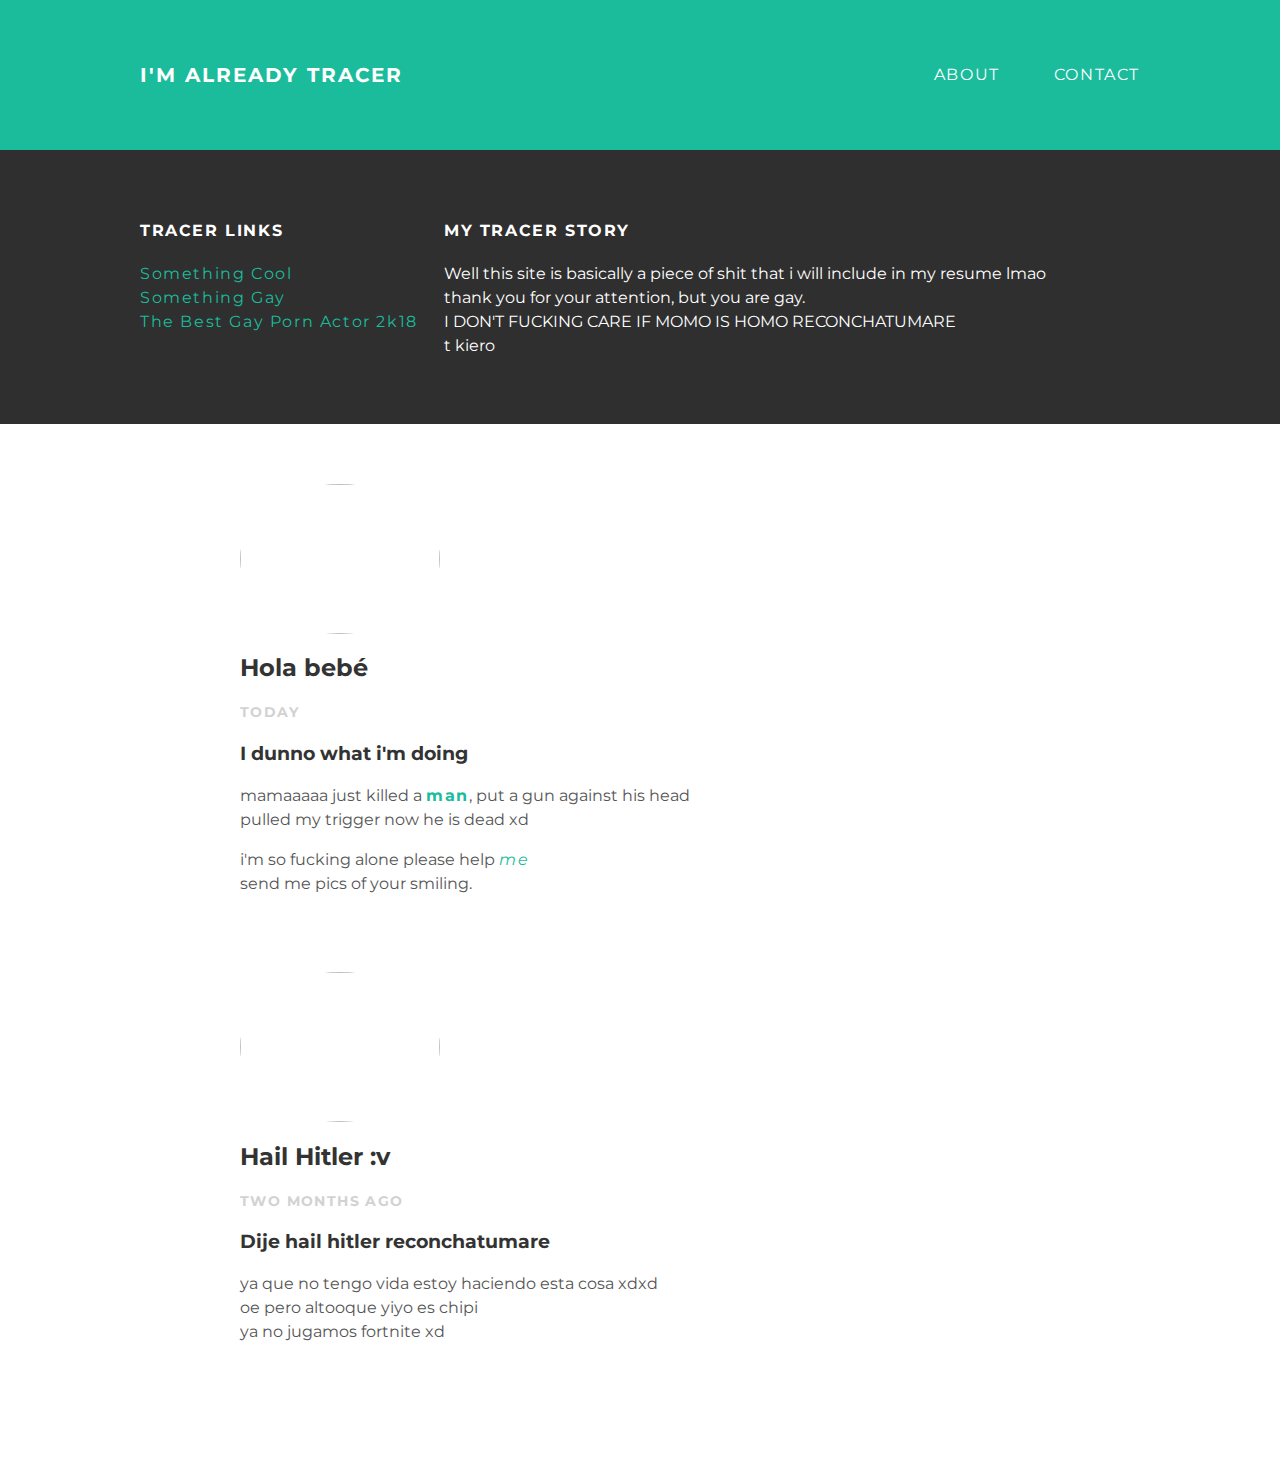
==== index.html @ 9d69492d "Add files via upload" ====
<!doctype html>
<html>
<head>
  <title> jiuuuuuu </title>
  <link rel="stylesheet" type="text/css" href="styles.css">
  </head>
  <body>
    <div id="header">
    <div class="container">
    <a id="header-title" href="index.html">I'm already tracer</a>
    <ul id="header-nav">
      <li><a href="about.html">About</a>
      </li>
      <li><a href="contact.html">Contact</a></li>
    </ul>
    </div>
    </div>
    <div id="content">
    <div class="container"></div>
    </div>
    <div id="footer">
    <div class="container">
      <div class="column">
        <h4>Tracer Links</h4>
        <p>
          <a href="https://www.xvideos.com">Something Cool</a>
          <br>
          <a href="https://www.fortnite.com">Something Gay</a>
          <br>
          <a href="https://www.facebook.com/rodrigosanji">The Best Gay Porn Actor 2k18</a>
          </p>
        </div>
        <div class="column">
          <h4>My Tracer Story</h4>
          <p> Well this site is basically a piece of shit that i will include in my resume lmao <br> thank you for your attention, but you are gay. <br> I DON'T FUCKING CARE IF MOMO IS HOMO RECONCHATUMARE <br> t kiero </p>
          </div>
          </div>
    </div>
    <div id="content">
      <div class="post-container">
        <div class="post">
          <div class="post-author">
          <img src="https://www.catster.com/wp-content/uploads/2017/12/A-gray-kitten-meowing.jpg">
          <span> <h2> Hola bebé </h2> </span>
          </div>
          <p class="post-date">Today</p>
          <h3 class="post-title">I dunno what i'm doing</h3>
          <div class="post-content">
            <p> mamaaaaa just killed a <strong><a href="https://www.google.com/search?q=man&oq=man&aqs=chrome..69i57j69i60j69i61j69i60j69i65l2.228j0j9&sourceid=chrome&ie=UTF-8">man</a></strong>, put a gun against his head <br> pulled my trigger now he is dead xd </p>
            <p> i'm so fucking alone please help <em><a href="mailto:dragonmatador3@hotmail.com">me</a></em> <br> send me pics of your smiling. </p>
            <div id="content">
            <div class="post-container">
              <div class="post">
                <div class="post-author">
                  <img src="https://img-cdn.hipertextual.com/files/2018/01/nazi.jpg?strip=all&lossy=1&quality=60&resize=670%2C410&ssl=1">
                  <span> <h2> Hail Hitler :v </h2> </span>
              </div>
                <p class="post-date"> Two Months ago </p>
                <h3 class="post-title"> Dije hail hitler reconchatumare </h3>
                <div class= "post-content">
                  <p> ya que no tengo vida estoy haciendo esta cosa xdxd <br> oe pero altooque yiyo es chipi <br> ya no jugamos fortnite xd </p>
                </div>
              </div>
            </div>
          </div>
          </div>
          </div>
    </body>
    </html>
---- styles.css ----
@import url(https://fonts.googleapis.com/css?family=Montserrat:400,700);
body {
  color: #555;
  margin: 0;

  font-family: 'Montserrat',
  sans-serif;
}
#header {
  background-color: #1abc9c;
  height: 150px;
  line-height: 150px;
}
#header a {
  color: white;
  text-decoration: none;
  text-transform: uppercase;
  letter-spacing: 0.1em;
}
#header a:hover {
  color: #222;
}
#header-title {
  display: block;
  float: left;
  font-size: 20px;
  font-weight: bold;
}
#header-nav{
  display: block;
  float: right;
  margin-top: 0;
}
#header-nav li {
  display: inline;
  padding-left: 50px;
}
.container {
  max-width: 1000px;
  margin: 0 auto;
}
#footer {
  background-color: #2f2f2f;
  padding: 50px 0;
}
.column {
  min-width: 300px;
  display: inline-block;
  vertical-align: top;
}
#footer h4 {
  color: white;
  text-transform: uppercase;
  letter-spacing: 0.1em;
}
#footer p{
  color: white;
}
a {
  color: #1abc9c;
  text-decoration: none;
  letter-spacing: 0.1em;
}
a:hover {
  color: #F6A623;
}
.post, .about {
  max-width: 800px;
  margin: 0 auto;
  padding: 60px 0;
}
.post-author img {
  width: 200px;
  height: 150px;
  vertical-align: middle;
  border-radius: circle;
}
.post-author span {
  margin-left: 16px;
}
.post-date {
  color: #D2D2D2;
  font-size: 14px;
  font-weight: bold;
  text-transform: uppercase;
  letter-spacing: 0.1em;
}
h1, h2, h3, h4 {
  color: #333;
}
p{
  line-height: 1.5;
}
.post-about img {
  width: 200px;
  height: 100px;
  vertical-align: middle;
}
.about, {
  text-align: center;
}
.post-author img , .about-author img {
  border-radius: 50%;
}
.post-container:nth-child(even) {
  background-color: #f2f2f2;
}
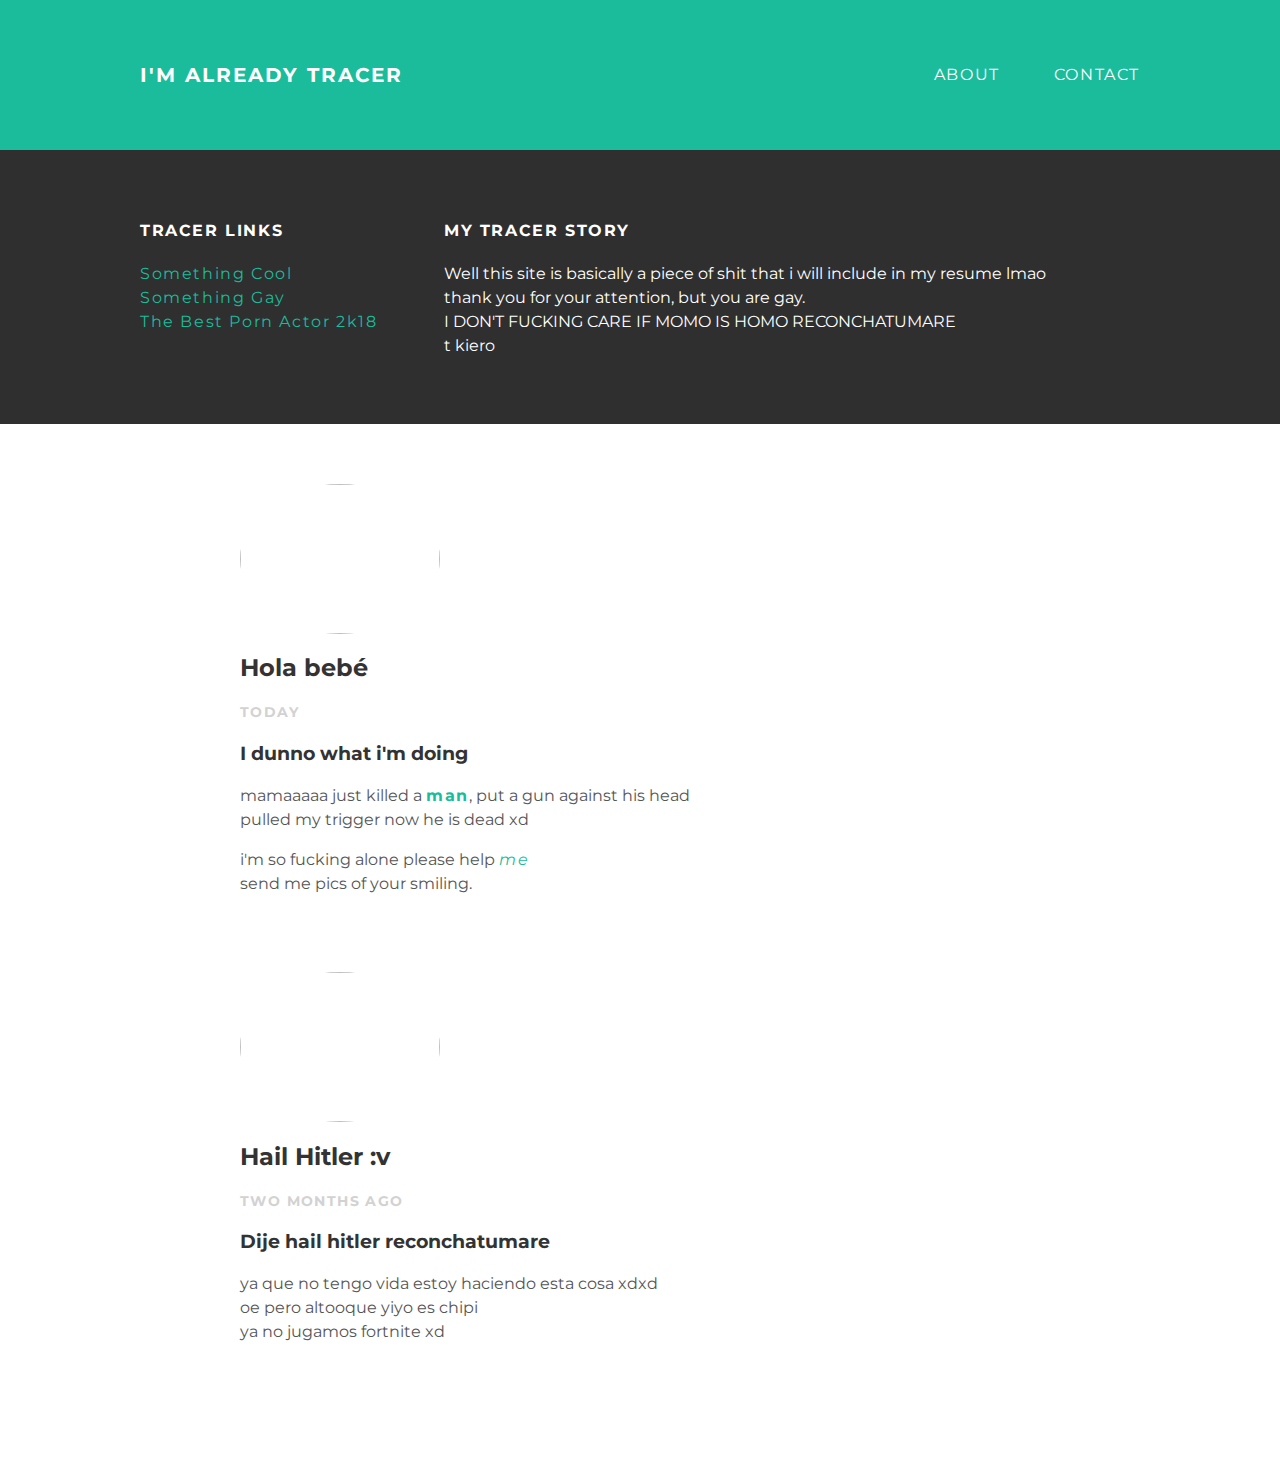
==== commit ea921626: "Add files via upload" ====
--- a/index.html
+++ b/index.html
@@ -27,7 +27,7 @@
           <br>
           <a href="https://www.fortnite.com">Something Gay</a>
           <br>
-          <a href="https://www.facebook.com/rodrigosanji">The Best Gay Porn Actor 2k18</a>
+          <a href="https://www.facebook.com/walterdavidzc3">The Best Porn Actor 2k18</a>
           </p>
         </div>
         <div class="column">
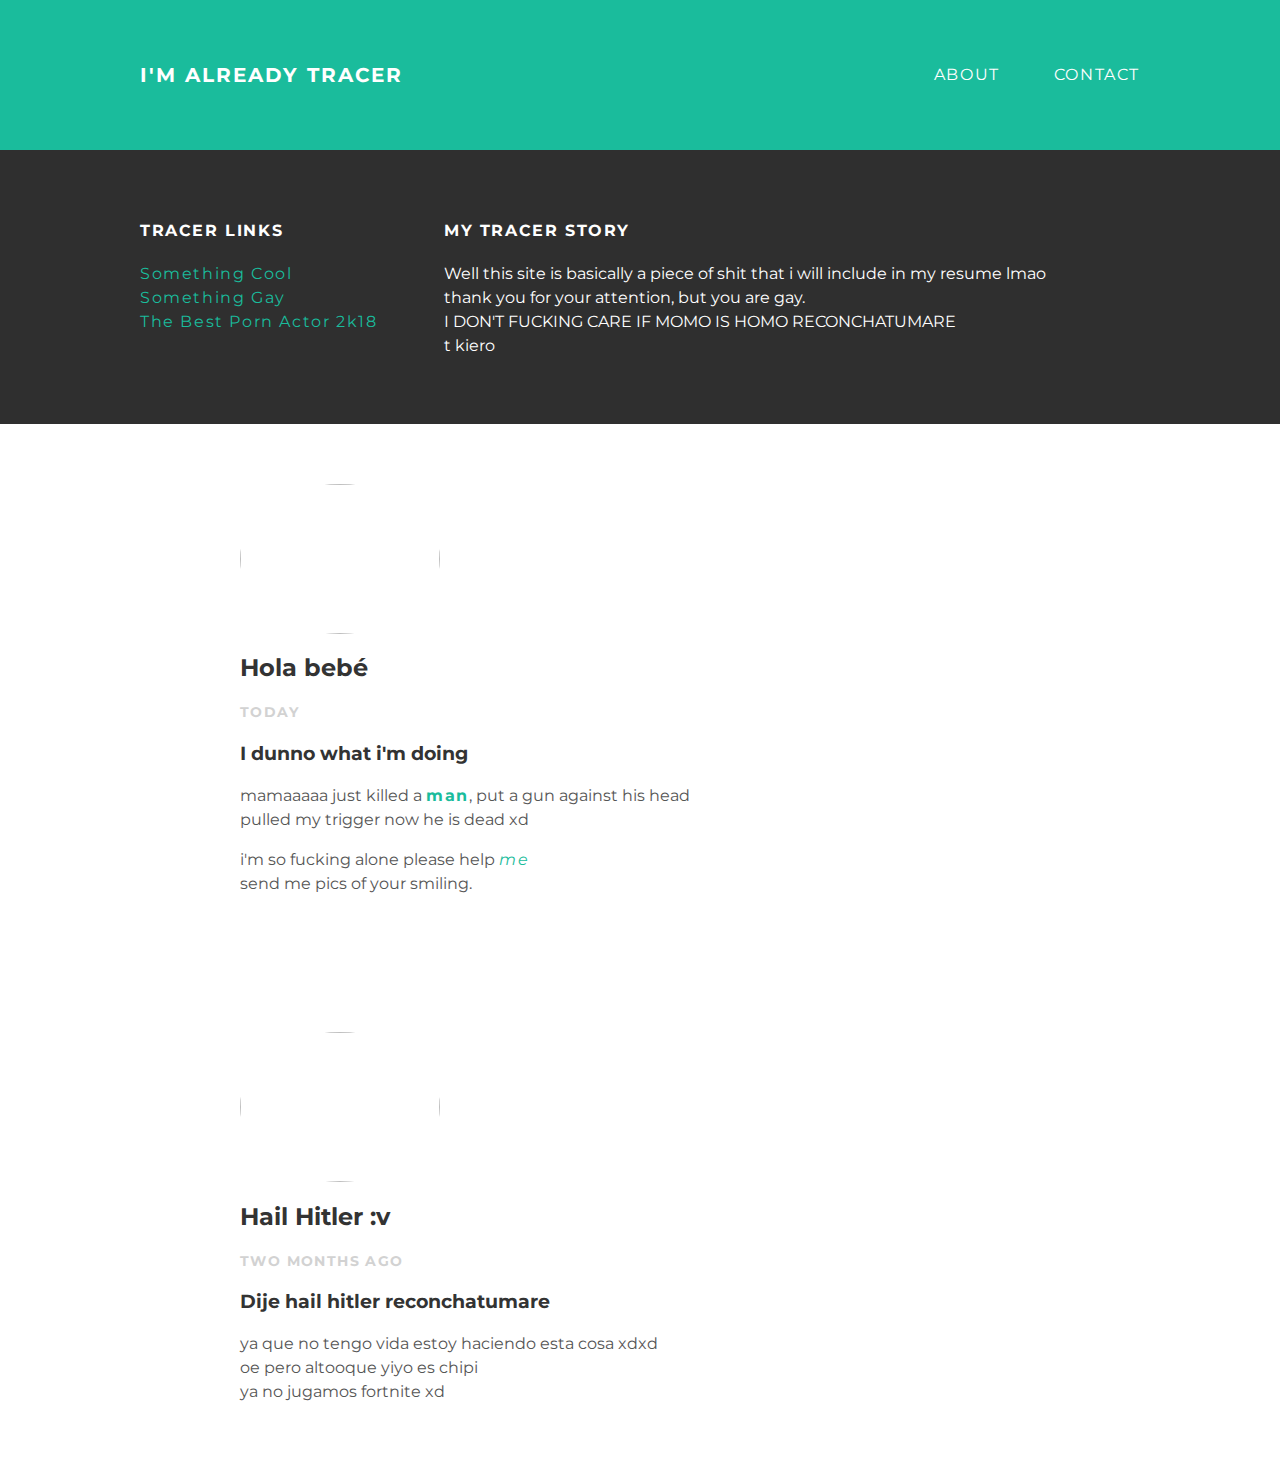
==== commit 6f56c705: "Add files via upload" ====
--- a/index.html
+++ b/index.html
@@ -1,7 +1,7 @@
 <!doctype html>
 <html>
 <head>
-  <title> jiuuuuuu </title>
+    <title> Walter Zafra Correa </title>
   <link rel="stylesheet" type="text/css" href="styles.css">
   </head>
   <body>
@@ -38,18 +38,23 @@
     </div>
     <div id="content">
       <div class="post-container">
+      </div>
+    </div>
         <div class="post">
           <div class="post-author">
           <img src="https://www.catster.com/wp-content/uploads/2017/12/A-gray-kitten-meowing.jpg">
           <span> <h2> Hola bebé </h2> </span>
-          </div>
+        </div>
           <p class="post-date">Today</p>
           <h3 class="post-title">I dunno what i'm doing</h3>
           <div class="post-content">
             <p> mamaaaaa just killed a <strong><a href="https://www.google.com/search?q=man&oq=man&aqs=chrome..69i57j69i60j69i61j69i60j69i65l2.228j0j9&sourceid=chrome&ie=UTF-8">man</a></strong>, put a gun against his head <br> pulled my trigger now he is dead xd </p>
             <p> i'm so fucking alone please help <em><a href="mailto:dragonmatador3@hotmail.com">me</a></em> <br> send me pics of your smiling. </p>
+          </div>
+        </div>
             <div id="content">
-            <div class="post-container">
+            <div class="post-container"></div>
+          </div>
               <div class="post">
                 <div class="post-author">
                   <img src="https://img-cdn.hipertextual.com/files/2018/01/nazi.jpg?strip=all&lossy=1&quality=60&resize=670%2C410&ssl=1">
@@ -61,9 +66,5 @@
                   <p> ya que no tengo vida estoy haciendo esta cosa xdxd <br> oe pero altooque yiyo es chipi <br> ya no jugamos fortnite xd </p>
                 </div>
               </div>
-            </div>
-          </div>
-          </div>
-          </div>
     </body>
     </html>
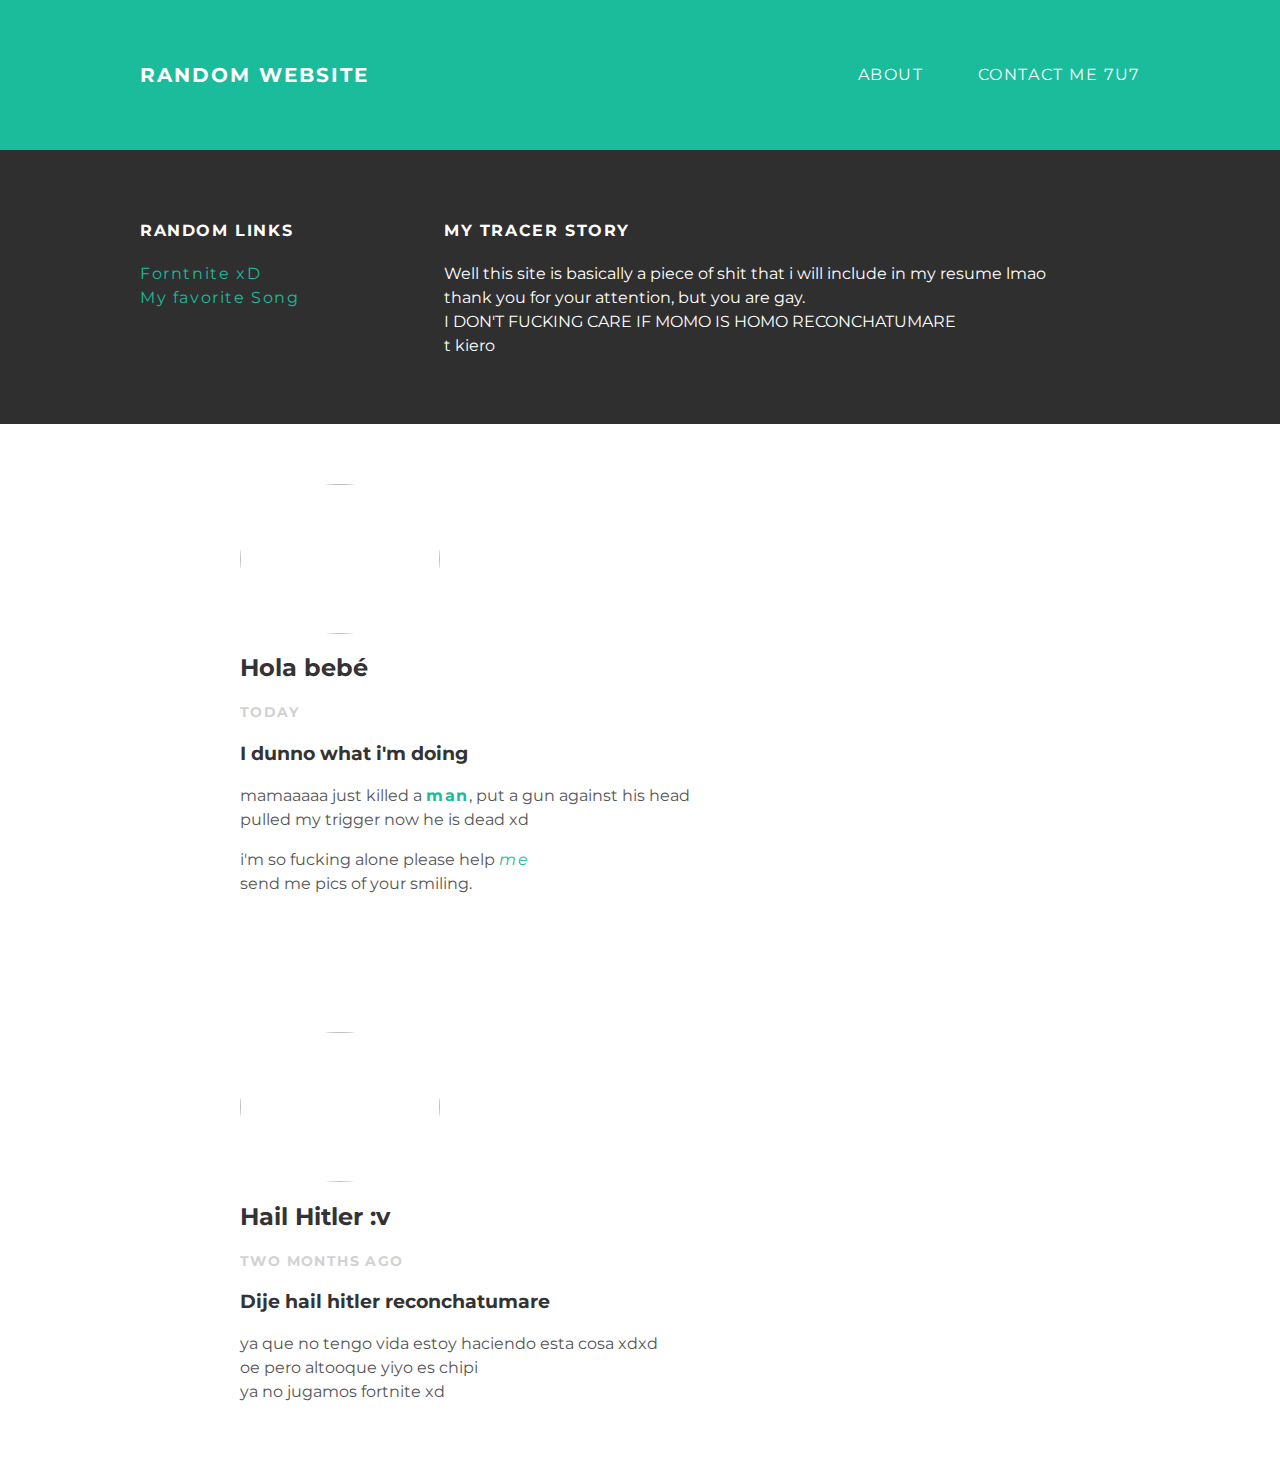
==== commit baf903bc: "Add files via upload" ====
--- a/index.html
+++ b/index.html
@@ -7,11 +7,11 @@
   <body>
     <div id="header">
     <div class="container">
-    <a id="header-title" href="index.html">I'm already tracer</a>
+    <a id="header-title" href="index.html">Random Website</a>
     <ul id="header-nav">
       <li><a href="about.html">About</a>
       </li>
-      <li><a href="contact.html">Contact</a></li>
+      <li><a href="contact.html">Contact me 7u7</a></li>
     </ul>
     </div>
     </div>
@@ -21,14 +21,13 @@
     <div id="footer">
     <div class="container">
       <div class="column">
-        <h4>Tracer Links</h4>
+        <h4>Random Links</h4>
         <p>
-          <a href="https://www.xvideos.com">Something Cool</a>
+          <a href="https://www.fortnite.com"> Forntnite xD </a>
           <br>
-          <a href="https://www.fortnite.com">Something Gay</a>
+          <a href="https://www.youtube.com/watch?v=FU21xtlEUKw">My favorite Song</a>
           <br>
-          <a href="https://www.facebook.com/walterdavidzc3">The Best Porn Actor 2k18</a>
-          </p>
+        </p>
         </div>
         <div class="column">
           <h4>My Tracer Story</h4>
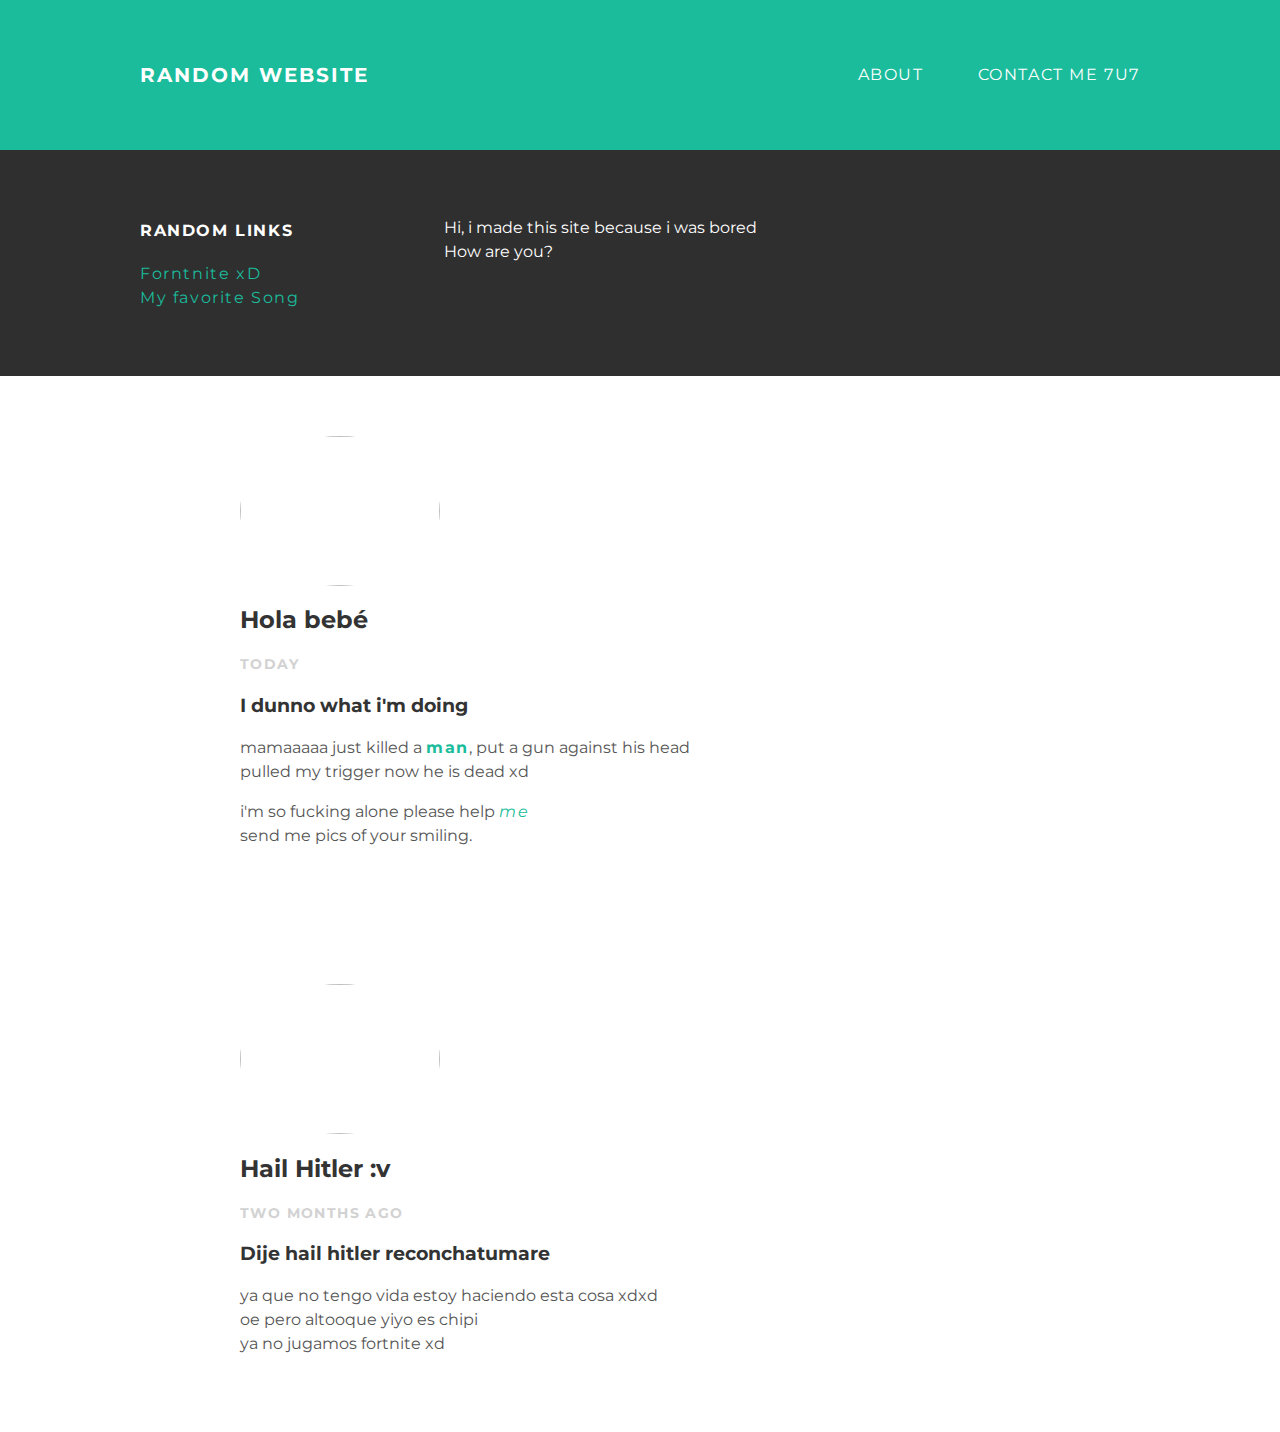
==== commit 2cf849a0: "Add files via upload" ====
--- a/index.html
+++ b/index.html
@@ -30,8 +30,7 @@
         </p>
         </div>
         <div class="column">
-          <h4>My Tracer Story</h4>
-          <p> Well this site is basically a piece of shit that i will include in my resume lmao <br> thank you for your attention, but you are gay. <br> I DON'T FUCKING CARE IF MOMO IS HOMO RECONCHATUMARE <br> t kiero </p>
+          <p> Hi, i made this site because i was bored <br> How are you? </p>
           </div>
           </div>
     </div>
